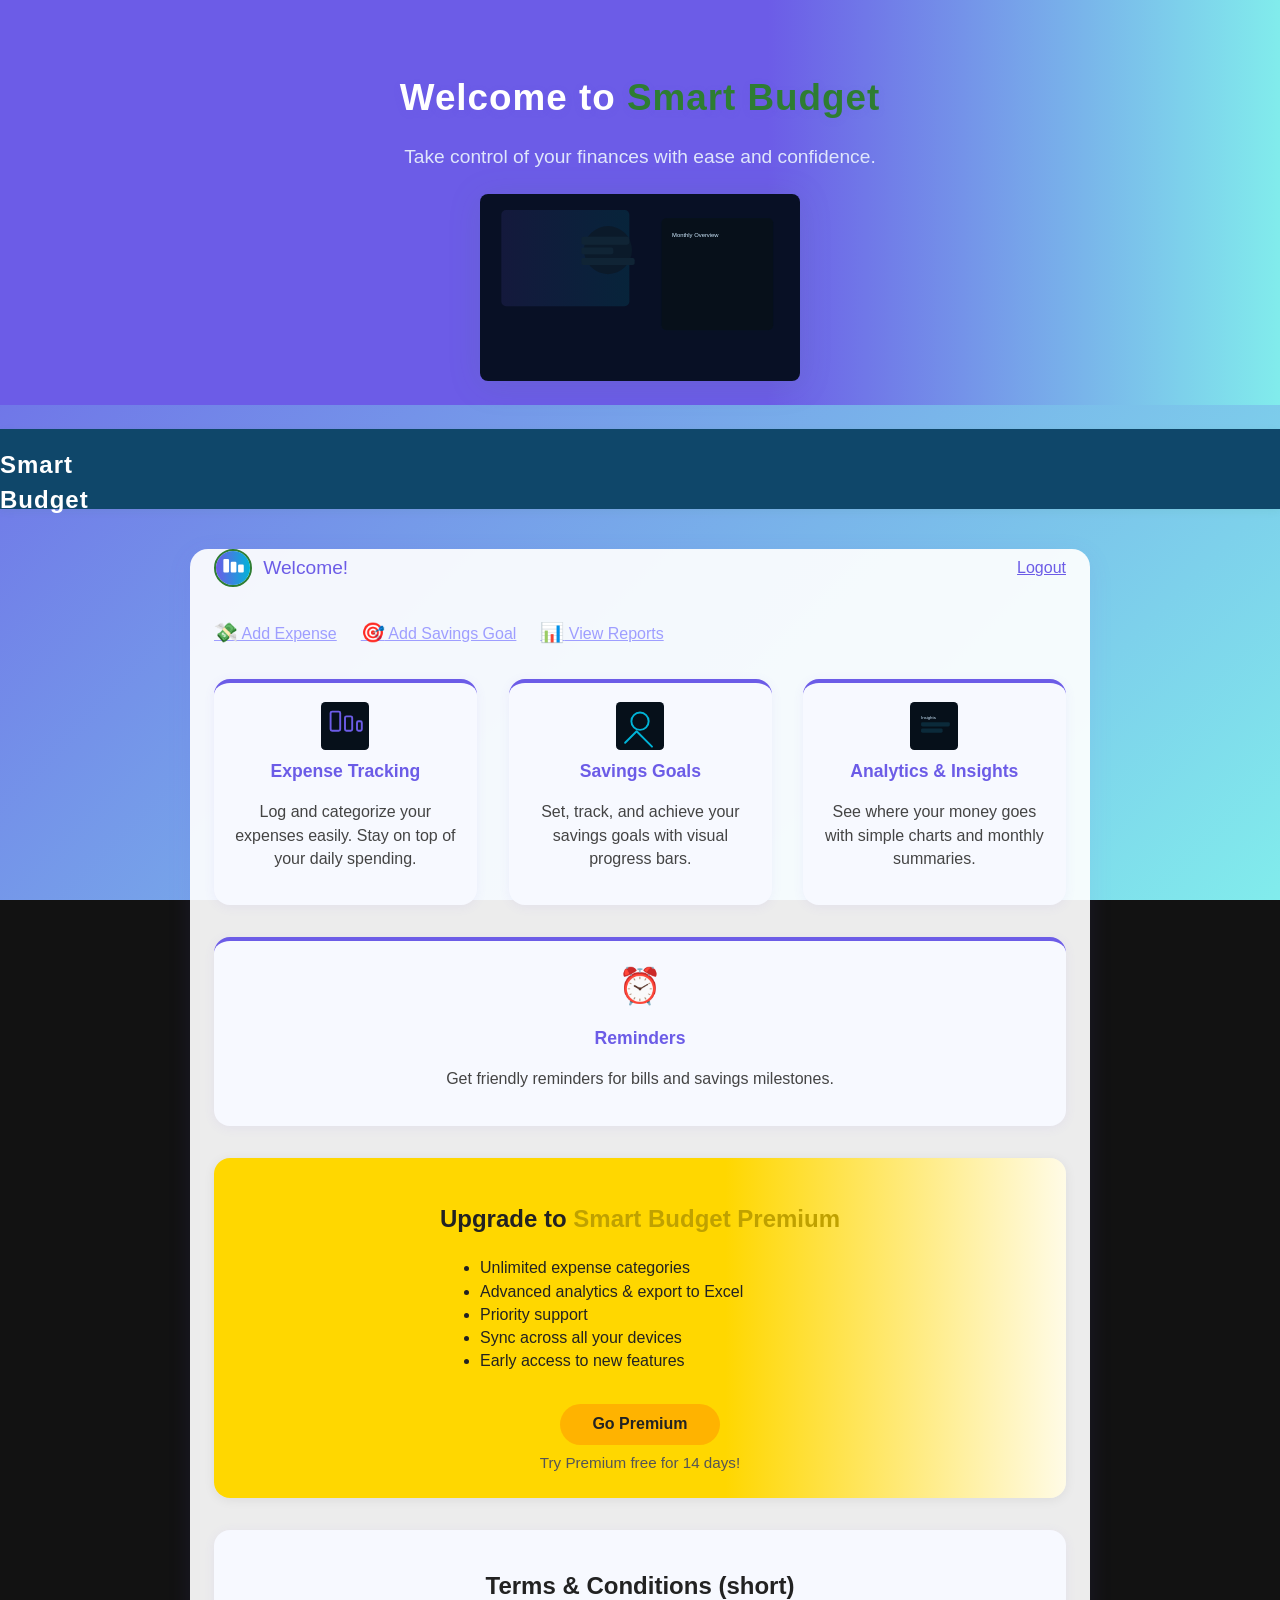
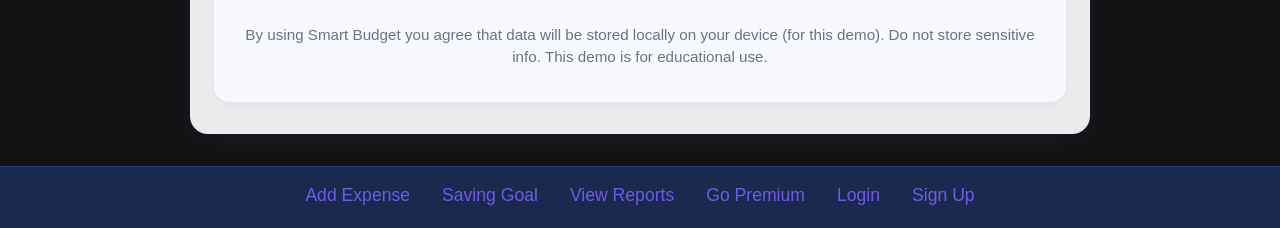
==== dashboard.html @ 6cb4b4b1 "Add files via upload" ====
<!-- Auto-updated: integrated navigation and redirects -->
<!doctype html>
<html lang="en">
<head>
  <meta charset="utf-8" />
  <meta name="viewport" content="width=device-width,initial-scale=1" />
  <title>Dashboard — Smart Budget</title>
  <link rel="stylesheet" href="css/style.css">
</head>
<body>
  <header class="topbar"><div class="logo">Smart Budget — Dashboard</div></header>
  <main class="container">
    <section class="card">
      <h2 id="welcome">Welcome</h2>
      <p id="emailDisplay" class="muted"></p>

      <div class="grid">
        <div class="feature">
          <h3>Track Expenses</h3>
          <p>Record expenses by category, view recent spending.</p>
          <a class="button" href="Project 1/landing.html">Open</a>
        </div>
        <div class="feature">
          <h3>Save Better</h3>
          <p>Set savings goals and track progress.</p>
          <a class="button" href="Project 1/landing.html">Open</a>
        </div>
        <div class="feature">
          <h3>Lower Expenses</h3>
          <p>Tips and suggestions to reduce costs.</p>
          <a class="button" href="Project 1/landing.html">Open</a>
        </div>
      </div>

      <div style="margin-top:18px;">
        <a class="button" href="Project 1/landing.html">Logout</a>
      </div>
    </section>
  </main>

  <script src="js/auth.js"></script>
  <script>
    // ensure logged in
    document.addEventListener('DOMContentLoaded', () => {
      const current = getCurrentUser();
      if (!current) {
        // not logged in -> go to welcome
        window.location.href = 'welcome.html';
        return;
      }
      document.getElementById('welcome').textContent = 'Welcome, ' + current.name.split(' ')[0];
      document.getElementById('emailDisplay').textContent = current.email;

      document.getElementById('logoutBtn').addEventListener('click', ()=>{
        logout();
        window.location.href = 'welcome.html';
      });

      // placeholders for feature buttons
      document.getElementById('goTrack').addEventListener('click', ()=> alert('Open Expense Tracker (not implemented in this demo).'));
      document.getElementById('goSave').addEventListener('click', ()=> alert('Open Savings Goals (not implemented in this demo).'));
      document.getElementById('goTips').addEventListener('click', ()=> alert('Open Tips & Advice (not implemented in this demo).'));
    });
  </script>
</body>
</html>
---- css/style.css ----
:root{
  --accent:#6c5ce7;
  --bg:#0f1724;
  --muted:#6b7280;
  --card:#0b1220;
  --glass: rgba(255,255,255,0.03);
  --radius:12px;
  --max-width:1100px;
  --container-padding:20px;
  --shadow: 0 6px 20px rgba(2,6,23,0.6);
  color-scheme: dark;
}
*{box-sizing:border-box}
html,body{height:100%}
body{
  margin:0;
  font-family:Inter, ui-sans-serif, system-ui, -apple-system, "Segoe UI", Roboto, "Helvetica Neue", Arial;
  background: radial-gradient(1200px 600px at 10% 10%, rgba(108,92,231,0.12), transparent 10%),
              linear-gradient(180deg, #081023 0%, #07101a 100%);
  color: #e6eef8;
  -webkit-font-smoothing:antialiased;
  -moz-osx-font-smoothing:grayscale;
  line-height:1.45;
}

/* Container */
.container{max-width:var(--max-width);margin:0 auto;padding:0 var(--container-padding)}

/* Nav */
.nav{position:sticky;top:0;background:transparent;padding:18px 0;z-index:20}
.nav-inner{display:flex;align-items:center;justify-content:space-between}
.brand{display:flex;gap:12px;align-items:center;text-decoration:none;color:inherit}
.logo{width:42px;height:42px}
.nav-links{display:flex;gap:12px;align-items:center}
.nav-links a{color:inherit;text-decoration:none;padding:8px 12px;border-radius:8px;font-weight:600}
.btn{background:var(--accent);color:white;padding:10px 14px;border-radius:10px;text-decoration:none;font-weight:700}
.btn:hover{filter:brightness(1.05)}
.btn-outline{background:transparent;border:1px solid rgba(255,255,255,0.06);padding:8px 12px}
.btn-ghost{background:transparent;border:0;color:var(--muted)}

/* Hero */
.hero{padding:48px 0}
.hero-inner{display:flex;gap:36px;align-items:center}
.hero-text{flex:1;min-width:220px}
.hero-text h1{font-size:2.1rem;margin:0 0 12px}
.hero-text p{color:var(--muted);margin:0 0 20px}
.accent{color:var(--accent)}
.hero-cta{display:flex;gap:12px;flex-wrap:wrap}
.hero-art img{max-width:420px;width:100%;height:auto;border-radius:16px;box-shadow:var(--shadow)}

/* Features */
.features{padding:36px 0}
.section-title{text-align:center;margin-bottom:20px;color:#d8e2ff}
.grid{display:grid;grid-template-columns:repeat(3,1fr);gap:18px}
.card{background:var(--glass);padding:18px;border-radius:14px;text-align:center;box-shadow: 0 6px 18px rgba(2,6,23,0.45)}
.card h3{margin:10px 0 6px}
.card p{color:var(--muted);font-size:0.95rem}
.card-img{width:84px;height:84px;margin:0 auto;display:block}

/* CTA join */
.cta-join{background:linear-gradient(90deg, rgba(108,92,231,0.12), transparent);padding:32px 0;border-radius:14px;margin:26px 0}
.cta-inner{text-align:center}

/* Footer */
.footer{padding:20px 0;color:var(--muted)}
.footer-inner{display:flex;justify-content:space-between;align-items:center;gap:10px}
.footer.small .footer-inner{justify-content:center}

/* Auth pages */
.auth-page{padding:40px 0}
.auth-inner{display:flex;gap:24px;align-items:center;justify-content:center}
.auth-card{background:linear-gradient(180deg, rgba(255,255,255,0.02), transparent);padding:26px;border-radius:14px;max-width:420px;width:100%;box-shadow:var(--shadow)}
.auth-card h1{margin-top:0}
.auth-card form{display:flex;flex-direction:column;gap:12px}
.auth-card label{display:flex;flex-direction:column;font-weight:600;color:#dff0ff}
.auth-card input{margin-top:8px;padding:12px;border-radius:10px;border:1px solid rgba(255,255,255,0.04);background:transparent;color:inherit}
.muted{color:var(--muted);font-size:0.95rem}

/* Responsiveness */
@media (max-width:900px){
  .grid{grid-template-columns:repeat(2,1fr)}
  .hero-inner{flex-direction:column-reverse;text-align:center}
  .nav-links{display:flex;gap:8px}
  .hero-text h1{font-size:1.8rem}
}
@media (max-width:600px){
  .grid{grid-template-columns:1fr}
  .hero-text h1{font-size:1.5rem}
  .nav-links{display:none}
  .auth-inner{flex-direction:column}
  .hero-art img{max-width:320px}
}
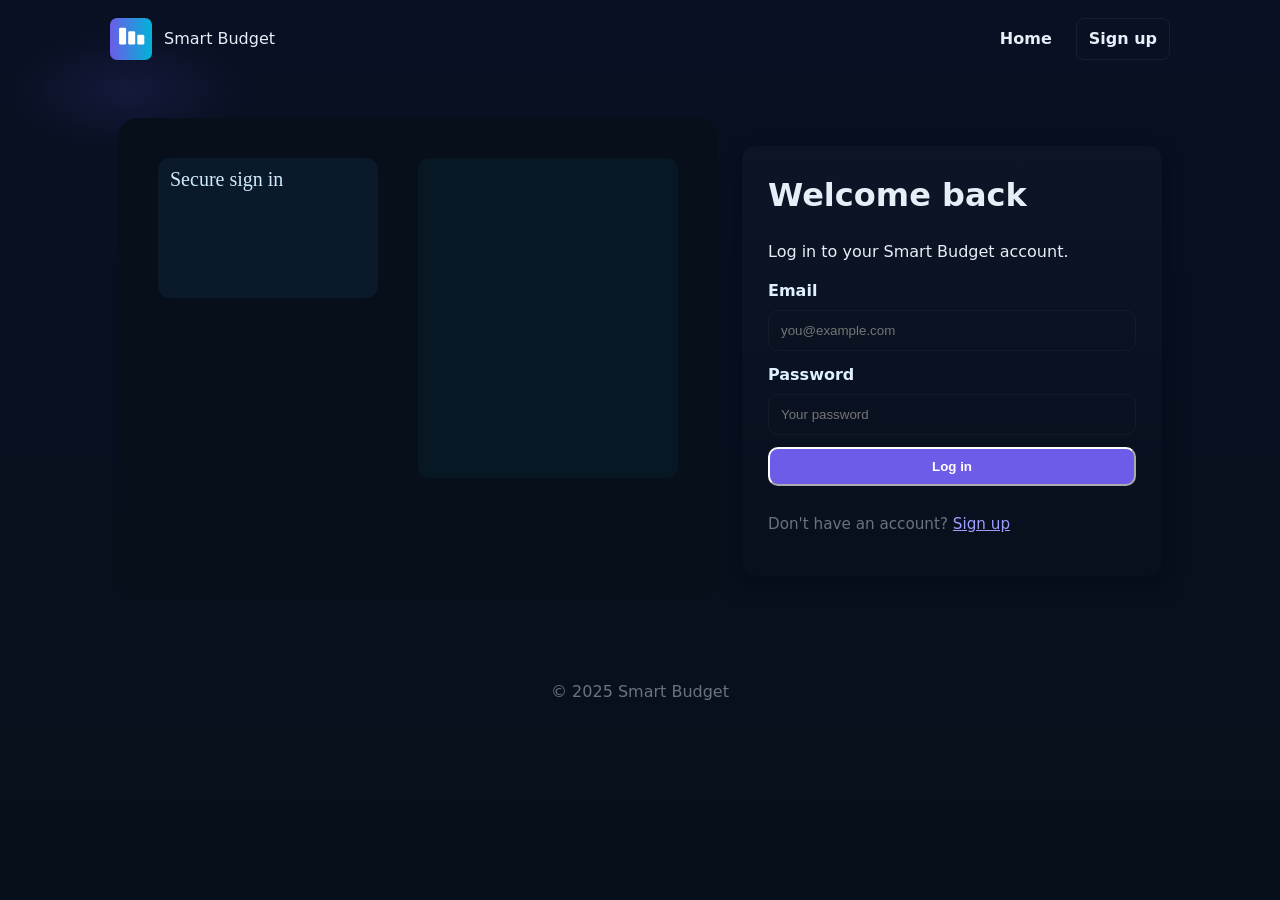
==== commit 5e5ddb1e: "Add files via upload" ====
--- a/dashboard.html
+++ b/dashboard.html
@@ -1,66 +1,616 @@
-<!-- Auto-updated: integrated navigation and redirects -->
 <!doctype html>
 <html lang="en">
 <head>
   <meta charset="utf-8" />
   <meta name="viewport" content="width=device-width,initial-scale=1" />
-  <title>Dashboard — Smart Budget</title>
+  <title>Smart Budget — Dashboard</title>
   <link rel="stylesheet" href="css/style.css">
+  <style>
+    /* ... (all your existing CSS from welcome.html remains exactly the same) ... */
+  </style>
 </head>
 <body>
-  <header class="topbar"><div class="logo">Smart Budget — Dashboard</div></header>
-  <main class="container">
-    <section class="card">
-      <h2 id="welcome">Welcome</h2>
-      <p id="emailDisplay" class="muted"></p>
-
-      <div class="grid">
-        <div class="feature">
-          <h3>Track Expenses</h3>
-          <p>Record expenses by category, view recent spending.</p>
-          <a class="button" href="Project 1/landing.html">Open</a>
-        </div>
-        <div class="feature">
-          <h3>Save Better</h3>
-          <p>Set savings goals and track progress.</p>
-          <a class="button" href="Project 1/landing.html">Open</a>
-        </div>
-        <div class="feature">
-          <h3>Lower Expenses</h3>
-          <p>Tips and suggestions to reduce costs.</p>
-          <a class="button" href="Project 1/landing.html">Open</a>
-        </div>
-      </div>
-
-      <div style="margin-top:18px;">
-        <a class="button" href="Project 1/landing.html">Logout</a>
-      </div>
-    </section>
-  </main>
-
-  <script src="js/auth.js"></script>
-  <script>
-    // ensure logged in
-    document.addEventListener('DOMContentLoaded', () => {
-      const current = getCurrentUser();
-      if (!current) {
-        // not logged in -> go to welcome
-        window.location.href = 'welcome.html';
-        return;
-      }
-      document.getElementById('welcome').textContent = 'Welcome, ' + current.name.split(' ')[0];
-      document.getElementById('emailDisplay').textContent = current.email;
-
-      document.getElementById('logoutBtn').addEventListener('click', ()=>{
-        logout();
-        window.location.href = 'welcome.html';
+    <!-- ... (all your existing HTML from welcome.html remains exactly the same) ... -->
+
+    <script>
+      // ==================== AUTHENTICATION & NAVIGATION ====================
+      
+      // Universal navigation function with authentication check
+      function navigateTo(page) {
+        console.log('Navigating to:', page);
+        
+        // Check if user is logged in before navigating
+        if (!checkLoginStatus()) {
+          return false; // Stop navigation if not logged in
+        }
+        
+        // Only navigate if user is authenticated
+        window.location.href = page;
+        return true;
+      }
+
+      // Individual navigation functions
+      function goToBudget() {
+        navigateTo('Savings.html'); // Updated to point to Savings.html
+      }
+      
+      function goToSavings() {
+        navigateTo('Savings.html');
+      }
+      
+      function goToReports() {
+        navigateTo('reports.html');
+      }
+      
+      function goToPremium() {
+        navigateTo('Premium.html');
+      }
+
+      // Enhanced authentication check function
+      function checkLoginStatus() {
+        const isLoggedIn = localStorage.getItem('sb_logged_in') === 'true';
+        const userId = localStorage.getItem('sb_user_id');
+        
+        if (!isLoggedIn || !userId) {
+          alert('Please log in to access this page');
+          window.location.href = 'login.html';
+          return false;
+        }
+        
+        return true;
+      }
+
+      // ==================== SESSION MANAGEMENT ====================
+      
+      // Check if user is logged in when page loads
+      window.addEventListener('DOMContentLoaded', function() {
+        // First check login status
+        if (!checkLoginStatus()) {
+          return; // Stop execution if not logged in
+        }
+        
+        // If logged in, initialize the dashboard
+        initializeDashboard();
+        
+        // Add click event listeners to all navigation elements
+        setupNavigation();
       });
 
-      // placeholders for feature buttons
-      document.getElementById('goTrack').addEventListener('click', ()=> alert('Open Expense Tracker (not implemented in this demo).'));
-      document.getElementById('goSave').addEventListener('click', ()=> alert('Open Savings Goals (not implemented in this demo).'));
-      document.getElementById('goTips').addEventListener('click', ()=> alert('Open Tips & Advice (not implemented in this demo).'));
-    });
-  </script>
+      function setupNavigation() {
+        // Setup quick action buttons
+        const quickActionButtons = document.querySelectorAll('.quick-actions .button');
+        quickActionButtons.forEach(button => {
+          button.addEventListener('click', function(e) {
+            e.preventDefault();
+            const href = this.getAttribute('href');
+            if (href) {
+              navigateTo(href);
+            }
+          });
+        });
+
+        // Setup bottom tabs
+        const bottomTabs = document.querySelectorAll('.bottom-tabs .tab');
+        bottomTabs.forEach(tab => {
+          tab.addEventListener('click', function(e) {
+            e.preventDefault();
+            const href = this.getAttribute('href');
+            if (href && !href.includes('logout')) {
+              navigateTo(href);
+            }
+          });
+        });
+      }
+
+      // ==================== DASHBOARD FUNCTIONALITY ====================
+      
+      // Global variables for performance optimization
+      let lastDashboardData = null;
+      let autoRefreshInterval = null;
+      let isRefreshing = false;
+      let dataCache = {
+        timestamp: 0,
+        data: null,
+        ttl: 120000 // 2 minutes cache time
+      };
+
+      // Set up auto-refresh every 2 minutes
+      function startAutoRefresh() {
+        autoRefreshInterval = setInterval(() => {
+          if (!isRefreshing) {
+            refreshDashboard();
+          }
+        }, 120000); // 2 minutes
+      }
+
+      // Clean up interval when page unloads
+      window.addEventListener('beforeunload', function() {
+        if (autoRefreshInterval) {
+          clearInterval(autoRefreshInterval);
+        }
+      });
+
+      // Check for fresh dashboard data from forms (performance optimization)
+      function checkForFreshData() {
+        const lastUpdate = localStorage.getItem('last_dashboard_update');
+        const lastData = localStorage.getItem('last_dashboard_data');
+        
+        if (lastUpdate && lastData) {
+          const timeSinceUpdate = Date.now() - parseInt(lastUpdate);
+          
+          // Use fresh data if it's less than 2 minutes old
+          if (timeSinceUpdate < 120000) {
+            try {
+              const freshData = JSON.parse(lastData);
+              freshData.success = true;
+              updateDashboard(freshData);
+              updateLastUpdatedTime();
+              console.log('Using fresh dashboard data from form submission');
+              
+              // Clear the stored data after using it
+              localStorage.removeItem('last_dashboard_data');
+              localStorage.removeItem('last_dashboard_update');
+              return true;
+            } catch (error) {
+              console.error('Error parsing fresh data:', error);
+            }
+          }
+        }
+        return false;
+      }
+
+      // Check cache for recent data
+      function checkCache() {
+        const now = Date.now();
+        if (dataCache.data && (now - dataCache.timestamp) < dataCache.ttl) {
+          console.log('Using cached dashboard data');
+          updateDashboard(dataCache.data);
+          updateLastUpdatedTime();
+          return true;
+        }
+        return false;
+      }
+
+      async function initializeDashboard() {
+        try {
+          const user_id = localStorage.getItem('sb_user_id');
+          
+          if (!user_id) {
+            window.location.href = 'login.html';
+            return;
+          }
+
+          // Update user greeting with actual user data
+          const userName = localStorage.getItem('sb_user_name') || 'User';
+          document.getElementById('userGreeting').textContent = `Welcome back, ${userName}!`;
+
+          // Performance optimization: Check in this order:
+          // 1. Fresh data from forms
+          // 2. Cached data
+          // 3. Server data
+          const hasFreshData = checkForFreshData();
+          if (!hasFreshData) {
+            const hasCachedData = checkCache();
+            if (!hasCachedData) {
+              await refreshDashboard();
+            }
+          }
+          
+          // Start auto-refresh after initial load
+          startAutoRefresh();
+          
+        } catch (error) {
+          console.error('Error initializing dashboard:', error);
+          showError('Failed to load dashboard. Please try refreshing the page.');
+        }
+      }
+
+      async function refreshDashboard() {
+        if (isRefreshing) {
+          console.log('Refresh already in progress, skipping...');
+          return;
+        }
+
+        try {
+          isRefreshing = true;
+          const refreshBtn = document.getElementById('refreshBtn');
+          refreshBtn.disabled = true;
+          refreshBtn.textContent = '⏳';
+          
+          const user_id = localStorage.getItem('sb_user_id');
+          if (!user_id) return;
+
+          console.log('Refreshing dashboard data...');
+          
+          // Show loading state only if no data is currently displayed
+          if (!lastDashboardData) {
+            document.getElementById('recentActivityList').innerHTML = '<p>Refreshing data...</p>';
+          }
+          
+          // Try to load from database first, fallback to localStorage
+          let userData;
+          try {
+            userData = await loadUserDataFromDatabase(user_id);
+          } catch (dbError) {
+            console.log('Database not available, using localStorage:', dbError);
+            userData = await loadUserDataFromLocalStorage(user_id);
+          }
+          
+          // Update cache
+          dataCache = {
+            timestamp: Date.now(),
+            data: userData,
+            ttl: 120000
+          };
+          
+          lastDashboardData = userData;
+          updateDashboard(userData);
+          updateLastUpdatedTime();
+          console.log('Dashboard refreshed successfully');
+          
+        } catch (error) {
+          console.error('Error refreshing dashboard:', error);
+          
+          // Only show error if we don't have any data
+          if (!lastDashboardData) {
+            showError('Unable to refresh dashboard data. Please try again.');
+          }
+        } finally {
+          isRefreshing = false;
+          const refreshBtn = document.getElementById('refreshBtn');
+          refreshBtn.disabled = false;
+          refreshBtn.textContent = '🔄';
+        }
+      }
+
+      // NEW: Load data from XAMPP database
+      async function loadUserDataFromDatabase(user_id) {
+        try {
+          const response = await fetch(`http://localhost/smart_budget/get_dashboard_data.php?user_id=${user_id}`);
+          
+          if (!response.ok) {
+            throw new Error('Database request failed');
+          }
+          
+          const data = await response.json();
+          
+          if (data.success) {
+            return data;
+          } else {
+            throw new Error(data.message || 'Database error');
+          }
+        } catch (error) {
+          console.error('Database load failed:', error);
+          throw error; // Re-throw to trigger localStorage fallback
+        }
+      }
+
+      // Fallback: Load data from localStorage
+      async function loadUserDataFromLocalStorage(user_id) {
+        // Load transactions and filter by user
+        let transactions = JSON.parse(localStorage.getItem('sb_transactions') || '[]');
+        transactions = transactions.filter(t => t.user_id == user_id);
+        
+        // Load goals and filter by user
+        let goals = JSON.parse(localStorage.getItem('goalsData') || '[]');
+        goals = goals.filter(g => g.user_id == user_id);
+        
+        // Calculate summary
+        const totalIncome = transactions.filter(t => t.type === 'income')
+          .reduce((sum, t) => sum + parseFloat(t.amount || 0), 0);
+        const totalExpenses = transactions.filter(t => t.type === 'expense')
+          .reduce((sum, t) => sum + parseFloat(t.amount || 0), 0);
+        const netBalance = totalIncome - totalExpenses;
+
+        return {
+          success: true,
+          summary: {
+            total_income: totalIncome,
+            total_expenses: totalExpenses,
+            net_balance: netBalance
+          },
+          expenses: transactions.filter(t => t.type === 'expense'),
+          income: transactions.filter(t => t.type === 'income'),
+          goals: goals
+        };
+      }
+
+      // Keep all your existing display functions exactly the same
+      function updateDashboard(data) {
+        console.log('Updating dashboard with data:', data);
+        
+        // Update Total Income
+        if (data.summary && data.summary.total_income !== undefined) {
+          const totalIncome = parseFloat(data.summary.total_income).toFixed(2);
+          document.getElementById('totalIncome').textContent = `$${totalIncome}`;
+          document.getElementById('totalIncome').style.color = '#2e7d32';
+        }
+
+        // Update Total Expenses
+        if (data.summary && data.summary.total_expenses !== undefined) {
+          const totalExpenses = parseFloat(data.summary.total_expenses).toFixed(2);
+          document.getElementById('totalExpenses').textContent = `$${totalExpenses}`;
+          document.getElementById('totalExpenses').style.color = '#d32f2f';
+        }
+
+        // Update Current Balance (Net Balance)
+        if (data.summary && data.summary.net_balance !== undefined) {
+          const netBalance = parseFloat(data.summary.net_balance).toFixed(2);
+          document.getElementById('netBalance').textContent = `$${netBalance}`;
+          document.getElementById('netBalance').style.color = netBalance >= 0 ? '#2e7d32' : '#d32f2f';
+        }
+
+        // Update Active Goals Count
+        if (data.goals && Array.isArray(data.goals)) {
+          const activeGoals = data.goals.filter(goal => 
+            goal.status === 'active' || goal.status === 'in progress'
+          ).length;
+          document.getElementById('activeGoals').textContent = activeGoals;
+          document.getElementById('activeGoals').style.color = '#ff6b00';
+        }
+
+        // Display recent activity with all financial transactions
+        displayRecentActivity(data);
+        
+        // Display goals progress
+        displayGoalsProgress(data.goals);
+        
+        // Display financial insights
+        displayFinancialInsights(data);
+      }
+
+      function displayRecentActivity(data) {
+        const container = document.getElementById('recentActivityList');
+        let activityHTML = '';
+
+        // Combine all financial activities
+        const recentItems = [];
+        
+        // Add expenses
+        if (data.expenses && Array.isArray(data.expenses)) {
+          data.expenses.slice(0, 10).forEach(expense => {
+            recentItems.push({
+              type: 'expense',
+              amount: expense.amount,
+              description: expense.category,
+              date: expense.date_spent,
+              details: expense.description,
+              icon: '💸'
+            });
+          });
+        }
+
+        // Add income
+        if (data.income && Array.isArray(data.income)) {
+          data.income.slice(0, 10).forEach(income => {
+            recentItems.push({
+              type: 'income',
+              amount: income.amount,
+              description: income.source,
+              date: income.date_added,
+              details: '',
+              icon: '💰'
+            });
+          });
+        }
+
+        // Add goal updates
+        if (data.goals && Array.isArray(data.goals)) {
+          data.goals.slice(0, 5).forEach(goal => {
+            if (goal.saved_amount > 0) {
+              recentItems.push({
+                type: 'savings',
+                amount: goal.saved_amount,
+                description: `Saved for ${goal.goal_name}`,
+                date: goal.updated_at || goal.created_at,
+                details: `Progress: ${((goal.saved_amount / goal.target_amount) * 100).toFixed(1)}%`,
+                icon: '🎯'
+              });
+            }
+          });
+        }
+
+        // Sort by date (newest first)
+        recentItems.sort((a, b) => new Date(b.date) - new Date(a.date));
+
+        if (recentItems.length === 0) {
+          activityHTML = `
+            <div style="text-align: center; padding: 2rem; color: #666;">
+              <p>No financial activity yet.</p>
+              <p>Start by adding your first expense or income!</p>
+            </div>
+          `;
+        } else {
+          // Use document fragment for better performance with large lists
+          recentItems.slice(0, 10).forEach(item => {
+            const isIncome = item.type === 'income';
+            const isSavings = item.type === 'savings';
+            const amountClass = isIncome ? 'activity-income' : 
+                              isSavings ? 'activity-income' : 'activity-expense';
+            const amountSign = isIncome || isSavings ? '+' : '-';
+            
+            activityHTML += `
+              <div class="activity-item ${amountClass}">
+                <div style="display: flex; align-items: center; gap: 10px;">
+                  <span style="font-size: 1.2em;">${item.icon}</span>
+                  <div>
+                    <strong>${escapeHtml(item.description)}</strong>
+                    ${item.details ? `<br><small>${escapeHtml(item.details)}</small>` : ''}
+                  </div>
+                </div>
+                <div style="text-align: right;">
+                  <strong style="color: ${isIncome || isSavings ? '#2e7d32' : '#d32f2f'}">
+                    ${amountSign}$${parseFloat(item.amount).toFixed(2)}
+                  </strong>
+                  <br>
+                  <small>${new Date(item.date).toLocaleDateString()}</small>
+                </div>
+              </div>
+            `;
+          });
+        }
+
+        container.innerHTML = activityHTML;
+      }
+
+      function displayGoalsProgress(goals) {
+        const container = document.getElementById('goalsList');
+        const progressSection = document.getElementById('goalsProgress');
+        
+        if (!goals || !Array.isArray(goals) || goals.length === 0) {
+          progressSection.style.display = 'none';
+          return;
+        }
+
+        progressSection.style.display = 'block';
+        
+        let goalsHTML = '';
+        const activeGoals = goals.filter(goal => 
+          goal.status === 'active' || goal.status === 'in progress'
+        );
+        
+        if (activeGoals.length === 0) {
+          goalsHTML = `
+            <div style="text-align: center; padding: 1rem; color: #666;">
+              <p>No active savings goals.</p>
+              <a href="Savings.html" class="button" style="display: inline-flex; margin-top: 0.5rem;">
+                <span class="action-icon">🎯</span> Create Your First Goal
+              </a>
+            </div>
+          `;
+        } else {
+          activeGoals.forEach(goal => {
+            const progress = Math.min((goal.saved_amount / goal.target_amount) * 100, 100);
+            const daysLeft = Math.ceil((new Date(goal.deadline) - new Date()) / (1000 * 60 * 60 * 24));
+            const progressColor = progress >= 100 ? '#2e7d32' : 
+                                progress >= 75 ? '#1976d2' : 
+                                progress >= 50 ? '#ff9800' : '#d32f2f';
+            
+            goalsHTML += `
+              <div style="margin: 1rem 0; padding: 1rem; background: #f8f9fa; border-radius: 8px; border-left: 4px solid ${progressColor};">
+                <div style="display: flex; justify-content: space-between; align-items: center; margin-bottom: 0.5rem;">
+                  <strong>${escapeHtml(goal.goal_name)}</strong>
+                  <span style="font-weight: bold; color: ${progressColor}">${progress.toFixed(1)}%</span>
+                </div>
+                <div class="progress-bar">
+                  <div class="progress-fill" style="width: ${progress}%; background: ${progressColor};"></div>
+                </div>
+                <div style="display: flex; justify-content: space-between; font-size: 0.9rem; color: #666; margin-top: 0.5rem;">
+                  <span>$${parseFloat(goal.saved_amount).toFixed(2)} / $${parseFloat(goal.target_amount).toFixed(2)}</span>
+                  <span>${daysLeft > 0 ? `${daysLeft} days left` : 'Target reached!'}</span>
+                </div>
+                <div style="font-size: 0.8rem; color: #666; margin-top: 0.3rem;">
+                  Status: <strong>${goal.status}</strong>
+                </div>
+              </div>
+            `;
+          });
+        }
+
+        container.innerHTML = goalsHTML;
+      }
+
+      function displayFinancialInsights(data) {
+        const container = document.getElementById('quickInsights');
+        let insights = [];
+
+        if (data.summary) {
+          const netBalance = parseFloat(data.summary.net_balance || 0);
+          
+          if (netBalance > 0) {
+            insights.push('🎉 Excellent! Your finances are in great shape with a positive balance.');
+          } else if (netBalance < 0) {
+            insights.push('💡 Your expenses exceed your income. Consider reviewing your spending habits.');
+          } else {
+            insights.push('⚖️ Your income and expenses are balanced. Good financial management!');
+          }
+
+          // Expense insights
+          if (data.expenses && data.expenses.length > 0) {
+            const totalExpenses = parseFloat(data.summary.total_expenses || 0);
+            const avgExpense = totalExpenses / data.expenses.length;
+            insights.push(`📊 You've recorded ${data.expenses.length} expenses with an average of $${avgExpense.toFixed(2)} each.`);
+          }
+
+          // Income insights
+          if (data.income && data.income.length > 0) {
+            insights.push(`💰 You have ${data.income.length} income sources recorded.`);
+          }
+        }
+
+        // Goals insights
+        if (data.goals && data.goals.some(goal => 
+          goal.status === 'active' || goal.status === 'in progress'
+        )) {
+          const activeGoalsCount = data.goals.filter(goal => 
+            goal.status === 'active' || goal.status === 'in progress'
+          ).length;
+          insights.push(`🎯 You're actively working on ${activeGoalsCount} savings goal${activeGoalsCount !== 1 ? 's' : ''}. Keep going!`);
+        }
+
+        if (insights.length === 0) {
+          insights.push('💫 Welcome! Start by adding your first expense, income, or savings goal to get personalized insights.');
+        }
+
+        container.innerHTML = insights.map(insight => `
+          <div style="margin: 0.8rem 0; padding: 0.8rem; background: #f8f9fa; border-radius: 8px; border-left: 4px solid #6c5ce7;">
+            ${insight}
+          </div>
+        `).join('');
+      }
+
+      function updateLastUpdatedTime() {
+        const now = new Date();
+        document.getElementById('lastUpdated').textContent = now.toLocaleTimeString();
+      }
+
+      function showError(message) {
+        const errorDiv = document.createElement('div');
+        errorDiv.style.cssText = `
+          background: #ffebee;
+          color: #d32f2f;
+          padding: 1rem;
+          border-radius: 8px;
+          border-left: 4px solid #d32f2f;
+          margin: 1rem 0;
+        `;
+        errorDiv.innerHTML = `<strong>Error:</strong> ${message}`;
+        
+        const container = document.querySelector('.container');
+        container.insertBefore(errorDiv, container.firstChild);
+        
+        // Remove error after 5 seconds
+        setTimeout(() => {
+          if (errorDiv.parentNode) {
+            errorDiv.parentNode.removeChild(errorDiv);
+          }
+        }, 5000);
+      }
+
+      function escapeHtml(unsafe) {
+        if (typeof unsafe !== 'string') return unsafe;
+        return unsafe
+          .replace(/&/g, "&amp;")
+          .replace(/</g, "&lt;")
+          .replace(/>/g, "&gt;")
+          .replace(/"/g, "&quot;")
+          .replace(/'/g, "&#039;");
+      }
+
+      function logout() {
+        if (autoRefreshInterval) {
+          clearInterval(autoRefreshInterval);
+        }
+        // Clear all cached data
+        dataCache = { timestamp: 0, data: null, ttl: 120000 };
+        localStorage.removeItem('sb_user_id');
+        localStorage.removeItem('sb_user_name');
+        localStorage.removeItem('sb_user_email');
+        localStorage.removeItem('sb_logged_in');
+        localStorage.removeItem('last_dashboard_data');
+        localStorage.removeItem('last_dashboard_update');
+        window.location.href = 'login.html';
+      }
+    </script>
 </body>
-</html>
+</html>
